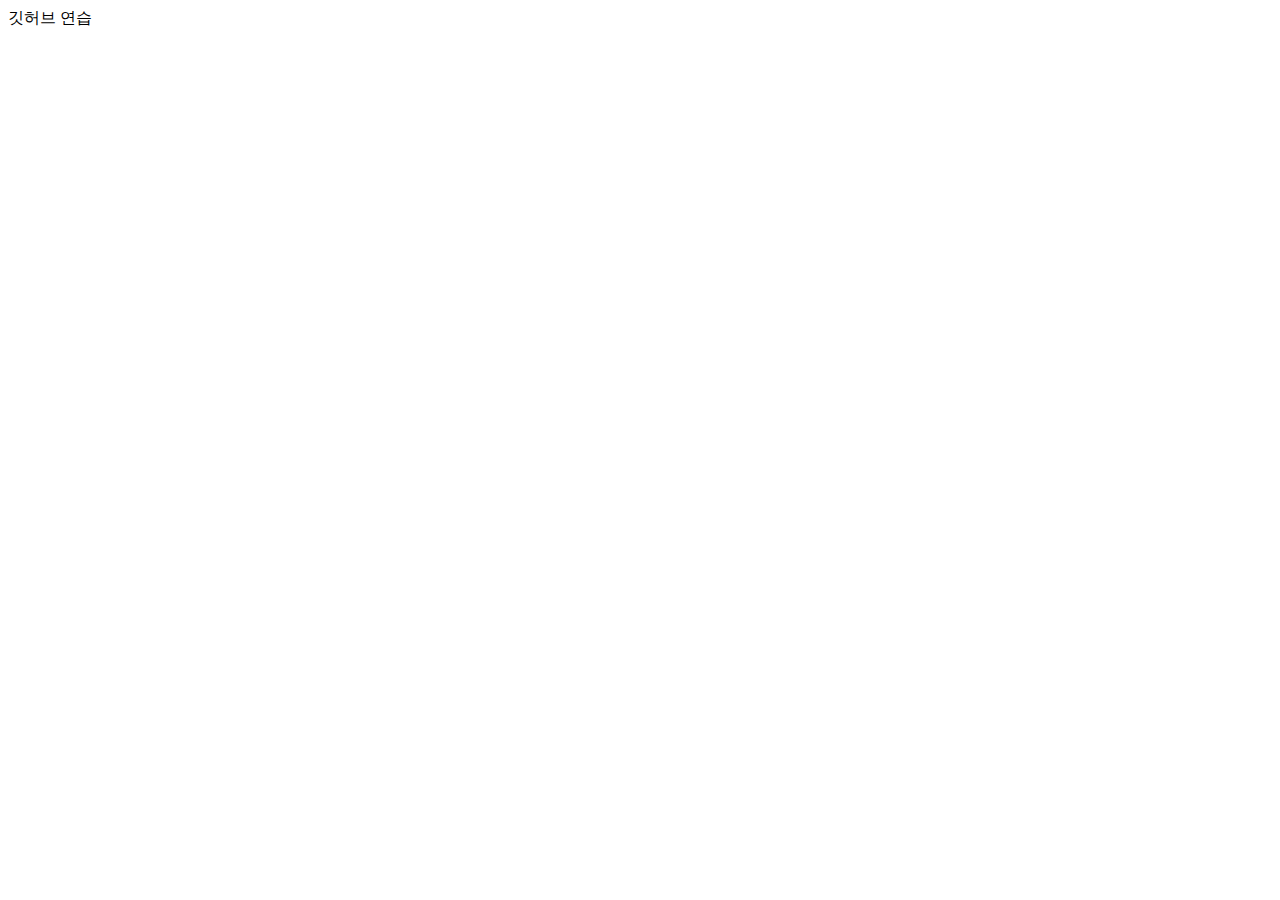
==== smartbogo/WebContent/index.html @ 6a074223 "푸쉬 연습" ====
<!doctype html>
<html lang="ko-kr">
  <head>
    <meta charset="utf-8">
    <meta http-equiv="X-UA-Compatible" content="IE=edge">
    <meta name="viewport" content="width=device-width, initial-scale=1">
    <title> SMARTBOGO </title>
		깃허브 연습
  </head>
<body>    
</body>
</html>
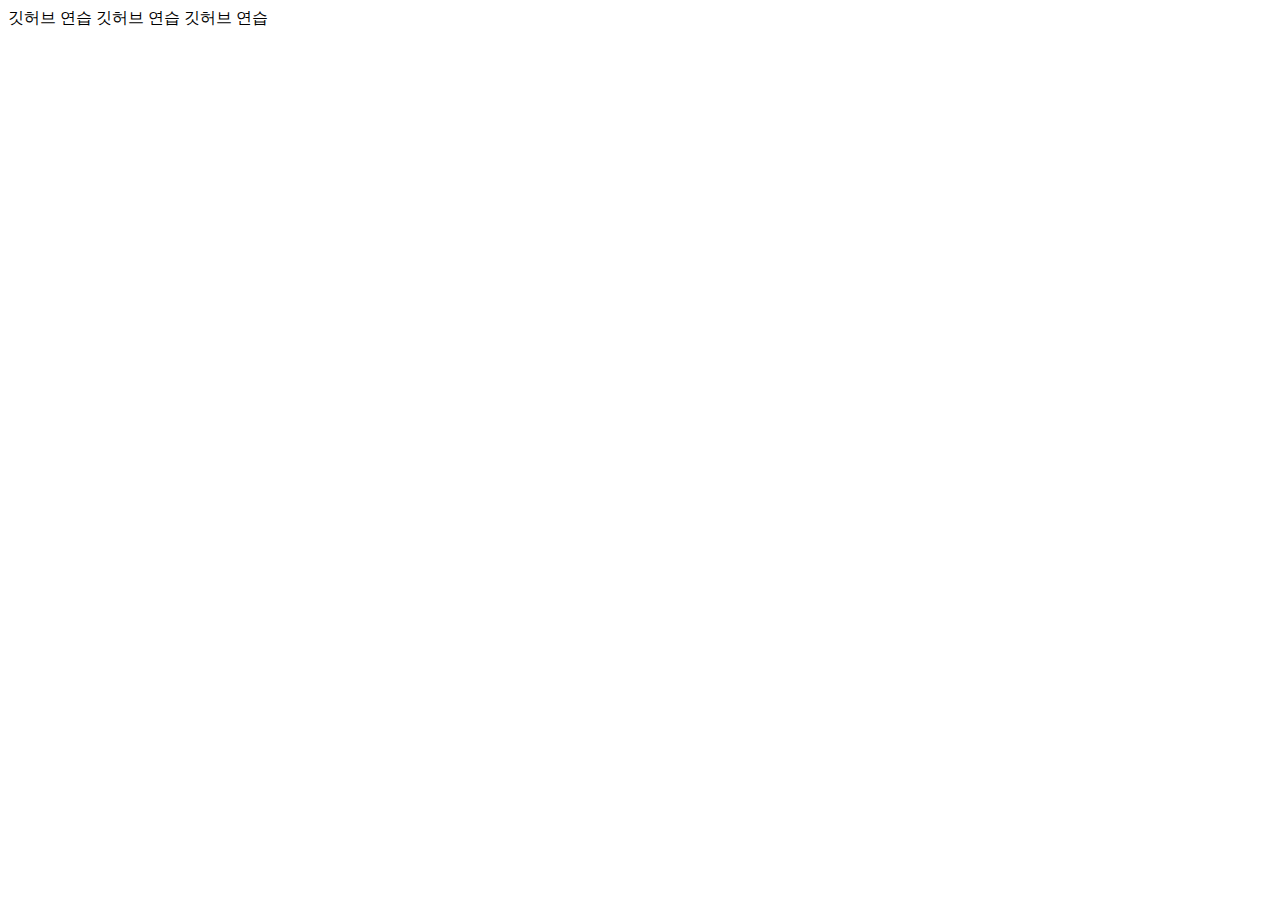
==== commit 1e357fe8: "브랜치 체크아웃 연습" ====
--- a/smartbogo/WebContent/index.html
+++ b/smartbogo/WebContent/index.html
@@ -4,7 +4,9 @@
     <meta charset="utf-8">
     <meta http-equiv="X-UA-Compatible" content="IE=edge">
     <meta name="viewport" content="width=device-width, initial-scale=1">
-    <title> SMARTBOGO </title>
+    <title> SMARTBOGO </title> <!--  source tree -->
+		깃허브 연습
+		깃허브 연습
 		깃허브 연습
   </head>
 <body>    
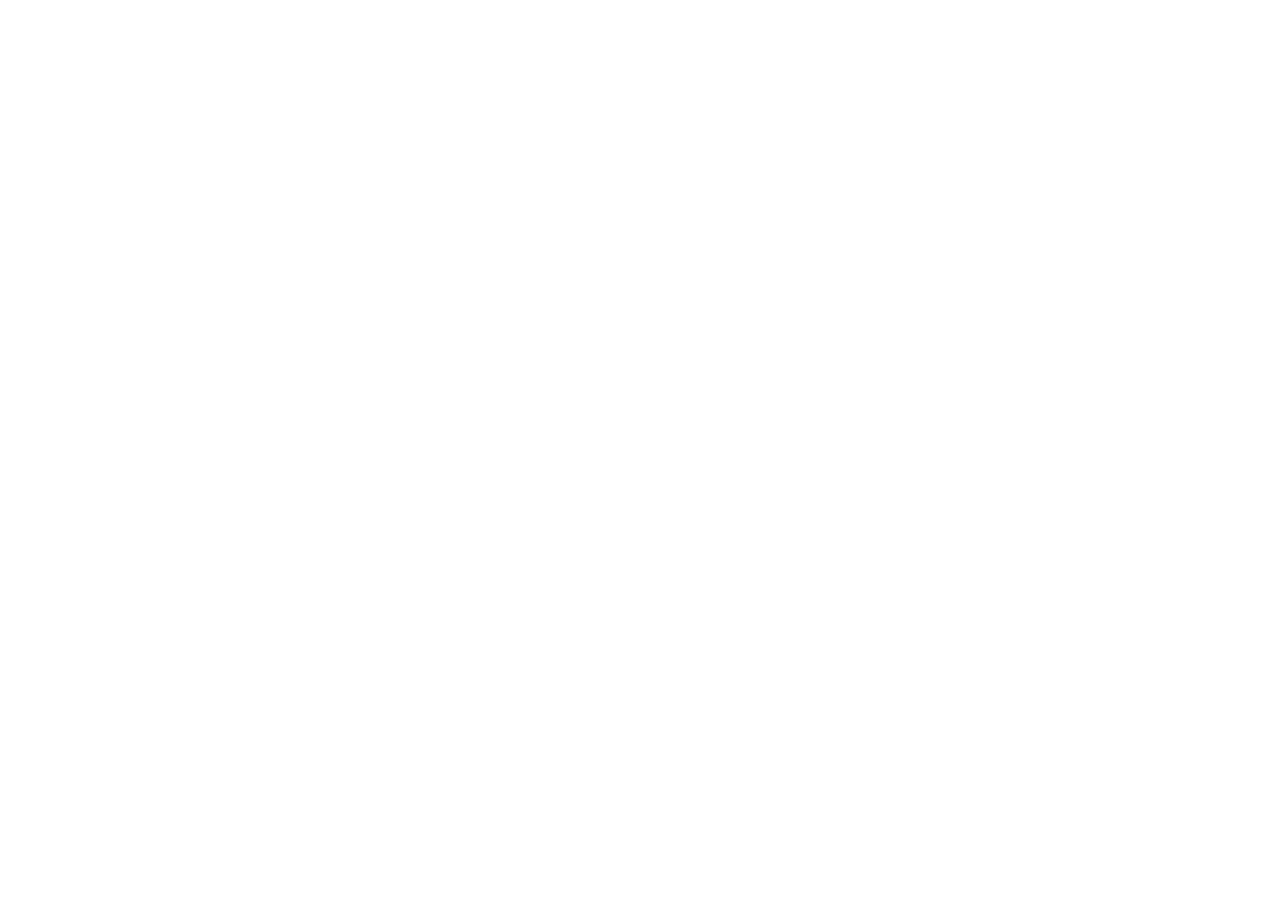
==== commit b0d94580: "연습" ====
--- a/smartbogo/WebContent/index.html
+++ b/smartbogo/WebContent/index.html
@@ -4,10 +4,8 @@
     <meta charset="utf-8">
     <meta http-equiv="X-UA-Compatible" content="IE=edge">
     <meta name="viewport" content="width=device-width, initial-scale=1">
-    <title> SMARTBOGO </title> <!--  source tree -->
-		깃허브 연습
-		깃허브 연습
-		깃허브 연습
+    <title> SMARTBOGO </title>
+    
   </head>
 <body>    
 </body>
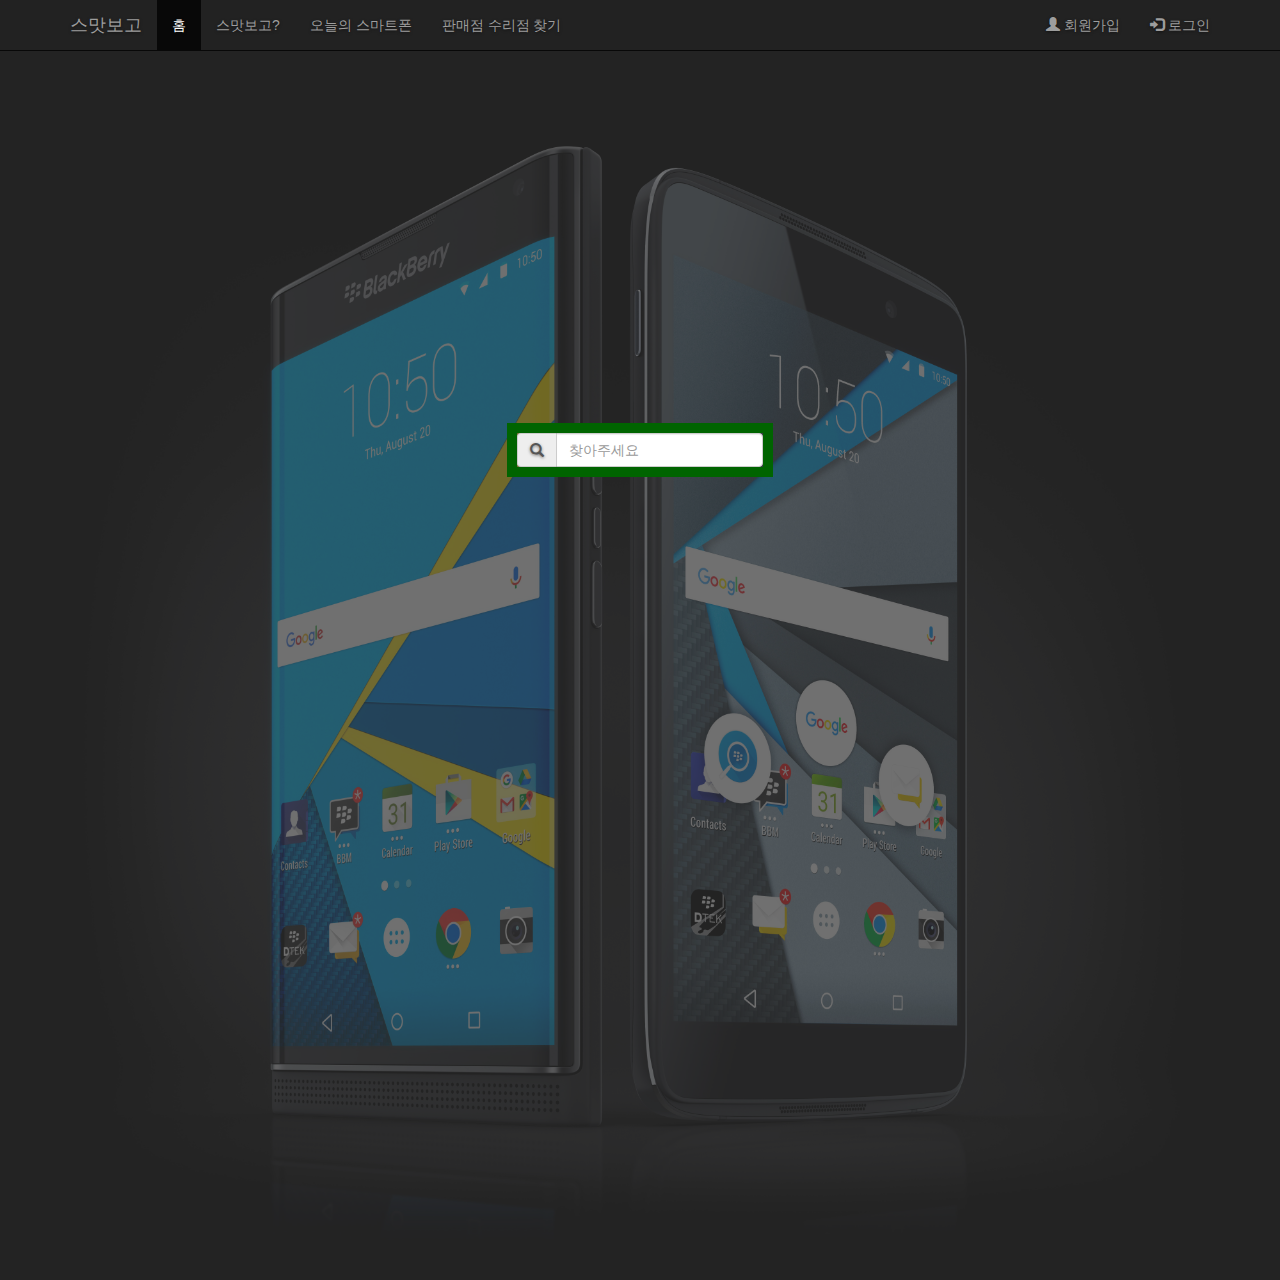
==== commit 1073535d: "메인화면 작업내용 index.html 본 파일로 반영" ====
--- a/smartbogo/WebContent/index.html
+++ b/smartbogo/WebContent/index.html
@@ -1,12 +1,111 @@
-<!doctype html>
-<html lang="ko-kr">
+<!DOCTYPE html>
+<html lang="ko">
   <head>
     <meta charset="utf-8">
     <meta http-equiv="X-UA-Compatible" content="IE=edge">
     <meta name="viewport" content="width=device-width, initial-scale=1">
-    <title> SMARTBOGO </title>
+    <!-- 위 3개의 메타 태그는 *반드시* head 태그의 처음에 와야합니다; 어떤 다른 콘텐츠들은 반드시 이 태그들 *다음에* 와야 합니다 -->
+    <title>스맛보고</title>
+
+    <!-- 부트스트랩 -->
     
+    <link href="./intro/css/bootstrap.min.css" rel="stylesheet">
+
+    <!-- IE8 에서 HTML5 요소와 미디어 쿼리를 위한 HTML5 shim 와 Respond.js -->
+    <!-- WARNING: Respond.js 는 당신이 file:// 을 통해 페이지를 볼 때는 동작하지 않습니다. -->
+    <!--[if lt IE 9]>
+      <script src="https://oss.maxcdn.com/html5shiv/3.7.2/html5shiv.min.js"></script>
+      <script src="https://oss.maxcdn.com/respond/1.4.2/respond.min.js"></script>
+    <![endif]-->
+    
+ 
+ 	<!-- jQuery (부트스트랩의 자바스크립트 플러그인을 위해 필요합니다) -->
+    <script src="https://ajax.googleapis.com/ajax/libs/jquery/1.11.2/jquery.min.js"></script>
+    
+    <!-- 모든 컴파일된 플러그인을 포함합니다 (아래), 원하지 않는다면 필요한 각각의 파일을 포함하세요 -->
+    <script src="./intro/js/bootstrap.min.js"></script>
+    
+    <!-- 부트스트랩 끝 -->
+    
+ 	<link rel="stylesheet" href="./intro/css/index.css">
+ 	<script type="text/javascript" src="./intro/js/index.js"></script>
+ 	
+ 	<!-- 로그인시 팝업 -->
+ 	<script type="text/javascript" src="./intro/js/jquery.bpopup.min.js"></script>
   </head>
-<body>    
-</body>
+  <body style="overflow:hidden">
+	  <div class="container_fluid">
+	  
+	  	<!-- 상단 메뉴 -->
+	  	<nav class="navbar navbar-inverse navbar-fixed-top">
+	      <div class="container">
+	        <div class="navbar-header">
+	          <button type="button" class="navbar-toggle collapsed" data-toggle="collapse" data-target="#navbar" aria-expanded="false" aria-controls="navbar">
+	            <span class="sr-only">Toggle navigation</span>
+	            <span class="icon-bar"></span>
+	            <span class="icon-bar"></span>
+	            <span class="icon-bar"></span>
+	          </button>
+	          <a class="navbar-brand" href="#">스맛보고</a>
+	        </div>
+	        <div id="navbar" class="collapse navbar-collapse">
+	          <ul class="nav navbar-nav">
+				<li class="active"><a href="#">홈</a></li>
+	            <li><a href="#about">스맛보고?</a></li>
+	            <li><a href="#today_smartphone">오늘의 스마트폰</a></li>
+	            <li><a href="#today_smartphone">판매점 수리점 찾기</a></li>
+	          </ul>
+	          
+	          <ul class="nav navbar-nav navbar-right">
+	      		<li><a href="./signup/signup.html"><span class="glyphicon glyphicon-user"></span> 회원가입</a></li>
+	      		<li><a href="#" id="login_p"><span class="glyphicon glyphicon-log-in"></span> 로그인</a></li>
+	    	  </ul>
+	        </div><!--/.nav-collapse -->
+	      </div>
+	    </nav>
+	 
+	 	<!-- 화면 중앙 검색창 -->
+     	  	
+		<form class="form-inline">
+				<div class="form-group">
+					<div class="input-group">
+						<div class="input-group-addon"><span class="glyphicon glyphicon-search"></span></div>
+						<input type="text" class="form-control" id="search_input" placeholder="찾아주세요">
+				    </div>
+			  	</div>
+		</form>
+	 
+	    <!-- 인트로 캐러셀(Carousel) -->
+	    <div id="intro_carousel" class="carosuel slide" data-ride="carosuel">
+	  
+	    <!-- 캐러셀 아이템 -->
+	  		<div class="carousel-inner">
+	  			<div class="item active"> <!-- 초기 실행시 활성화되는 이미지 -->
+	  				<img src="./intro/images/index0.jpg" alt="메인 이미지">
+	  			</div>
+	  			<script>
+	  			    var item = $('.carousel-inner');
+		  			for(var i=1; i < 13; i++) {
+		  					<!-- 초기 실행시 활성화되는 이미지 -->
+		  					item.append(
+		  							'<div class="item">' +
+		  								'<img src=' + '"./intro/images/index' + i + '.jpg"' + ' alt="메인 이미지">'
+		  							+ '</div>'
+		  					);
+					}
+		  		</script>
+	  			
+	  			
+	  		</div>
+	  	</div> <!-- 캐러셀 끝 -->
+	  	
+	  	<div id="login_section">
+	  		<div id="container"></div>
+	  	</div>
+	  	
+
+     </div>
+     
+     	
+  </body>
 </html>--- a/smartbogo/WebContent/intro/css/index.css
+++ b/smartbogo/WebContent/intro/css/index.css
@@ -0,0 +1,226 @@
+@charset "UTF-8";
+
+/*
+ * Globals
+ */
+
+/* Links */
+a,
+a:focus,
+a:hover {
+  color: #fff;
+}
+
+/* Custom default button */
+.btn-default,
+.btn-default:hover,
+.btn-default:focus {
+  color: #333;
+  text-shadow: none; /* Prevent inheritence from `body` */
+  background-color: #fff;
+  border: 1px solid #fff;
+}
+
+
+/*
+ * Base structure
+ */
+
+html,
+body {
+  height: 100%;
+  background-color: #333;	/* index.html 전면 */
+}
+body {						/* index.html 의 body 부분만 */
+  color: #fff;
+  text-align: center;
+  text-shadow: 0 1px 3px rgba(0,0,0,.5);
+}
+
+/* Extra markup and styles for table-esque vertical and horizontal centering */
+.site-wrapper {
+  display: table;
+  width: 100%;
+  height: 100%; /* For at least Firefox */
+  min-height: 100%;
+  -webkit-box-shadow: inset 0 0 100px rgba(0,0,0,.5);
+          box-shadow: inset 0 0 100px rgba(0,0,0,.5);
+}
+.site-wrapper-inner {
+  display: table-cell;
+  vertical-align: top;
+}
+.cover-container {
+  margin-right: auto;
+  margin-left: auto;
+}
+
+/* Padding for spacing */
+.inner {
+  padding: 30px;
+}
+
+
+/*
+ * Header
+ */
+.masthead-brand {
+  margin-top: 10px;
+  margin-bottom: 10px;
+}
+
+.masthead-nav > li {
+  display: inline-block;
+}
+.masthead-nav > li + li {
+  margin-left: 20px;
+}
+.masthead-nav > li > a {
+  padding-right: 0;
+  padding-left: 0;
+  font-size: 16px;
+  font-weight: bold;
+  color: #fff; /* IE8 proofing */
+  color: rgba(255,255,255,.75);
+  border-bottom: 2px solid transparent;
+}
+.masthead-nav > li > a:hover,
+.masthead-nav > li > a:focus {
+  background-color: transparent;
+  border-bottom-color: #a9a9a9;
+  border-bottom-color: rgba(255,255,255,.25);
+}
+.masthead-nav > .active > a,
+.masthead-nav > .active > a:hover,
+.masthead-nav > .active > a:focus {
+  color: #fff;
+  border-bottom-color: #fff;
+}
+
+@media (min-width: 768px) {
+  .masthead-brand {
+    float: left;
+  }
+  .masthead-nav {
+    float: right;
+  }
+}
+
+
+/*
+ * Cover
+ */
+
+.cover {
+  padding: 0 20px;
+}
+.cover .btn-lg {
+  padding: 10px 20px;
+  font-weight: bold;
+}
+
+
+/*
+ * Footer
+ */
+
+.mastfoot {
+  color: #999; /* IE8 proofing */
+  color: rgba(255,255,255,.5);
+}
+
+
+/*
+ * Affix and center
+ */
+
+@media (min-width: 768px) {
+  /* Pull out the header and footer */
+  .masthead {
+    position: fixed;
+    top: 0;
+  }
+  .mastfoot {
+    position: fixed;
+    bottom: 0;
+  }
+  /* Start the vertical centering */
+  .site-wrapper-inner {
+    vertical-align: middle;
+  }
+  /* Handle the widths */
+  .masthead,
+  .mastfoot,
+  .cover-container {
+    width: 100%; /* Must be percentage or pixels for horizontal alignment */
+  }
+}
+
+@media (min-width: 992px) {
+  .masthead,
+  .mastfoot,
+  .cover-container {
+    width: 700px;
+  }
+}
+
+.starter-template {
+	padding: 40px 15px;
+	text-align: center;
+}
+		
+/* 여기서부터는 Bootstrap 외로 추가 내용입니다. */
+
+/* 캐러셀 */
+img {
+	opacity: 0.3;
+	min-height: 100%;
+}
+
+.intro_carousel {
+	position: absolute;
+  	top: 50%;
+  	left: 50%;
+  	transform: translate(-50%, -50%);
+  	-webkit-transform: translate(-50%, -50%);
+  	-moz-transform: translate(-50%, -50%);
+ 	-o-transform: translate(-50%, -50%);
+  	-ms-transform: translate(-50%, -50%);
+  
+  	margin: auto;
+  	overflow: auto;
+}
+
+.form-inline { /* #intro_carousel 의 중앙 */
+	position: absolute;
+  	top: 50%;
+  	left: 50%;
+  	transform: translate(-50%, -50%);
+  	-webkit-transform: translate(-50%, -50%);
+  	-moz-transform: translate(-50%, -50%);
+ 	-o-transform: translate(-50%, -50%);
+  	-ms-transform: translate(-50%, -50%);
+  
+  	margin: auto;
+  	overflow: auto;
+  	z-index: 100;
+	
+}
+
+.input-group {
+	border:darkgreen 10px solid;
+}
+
+#container {
+	margin: auto;
+	overflow: auto;
+}
+
+/* bPopup 관련 */
+iframe {
+	border: powderblue 5px solid;
+	min-width: 350px;
+	min-height: 260px;
+}
+
+
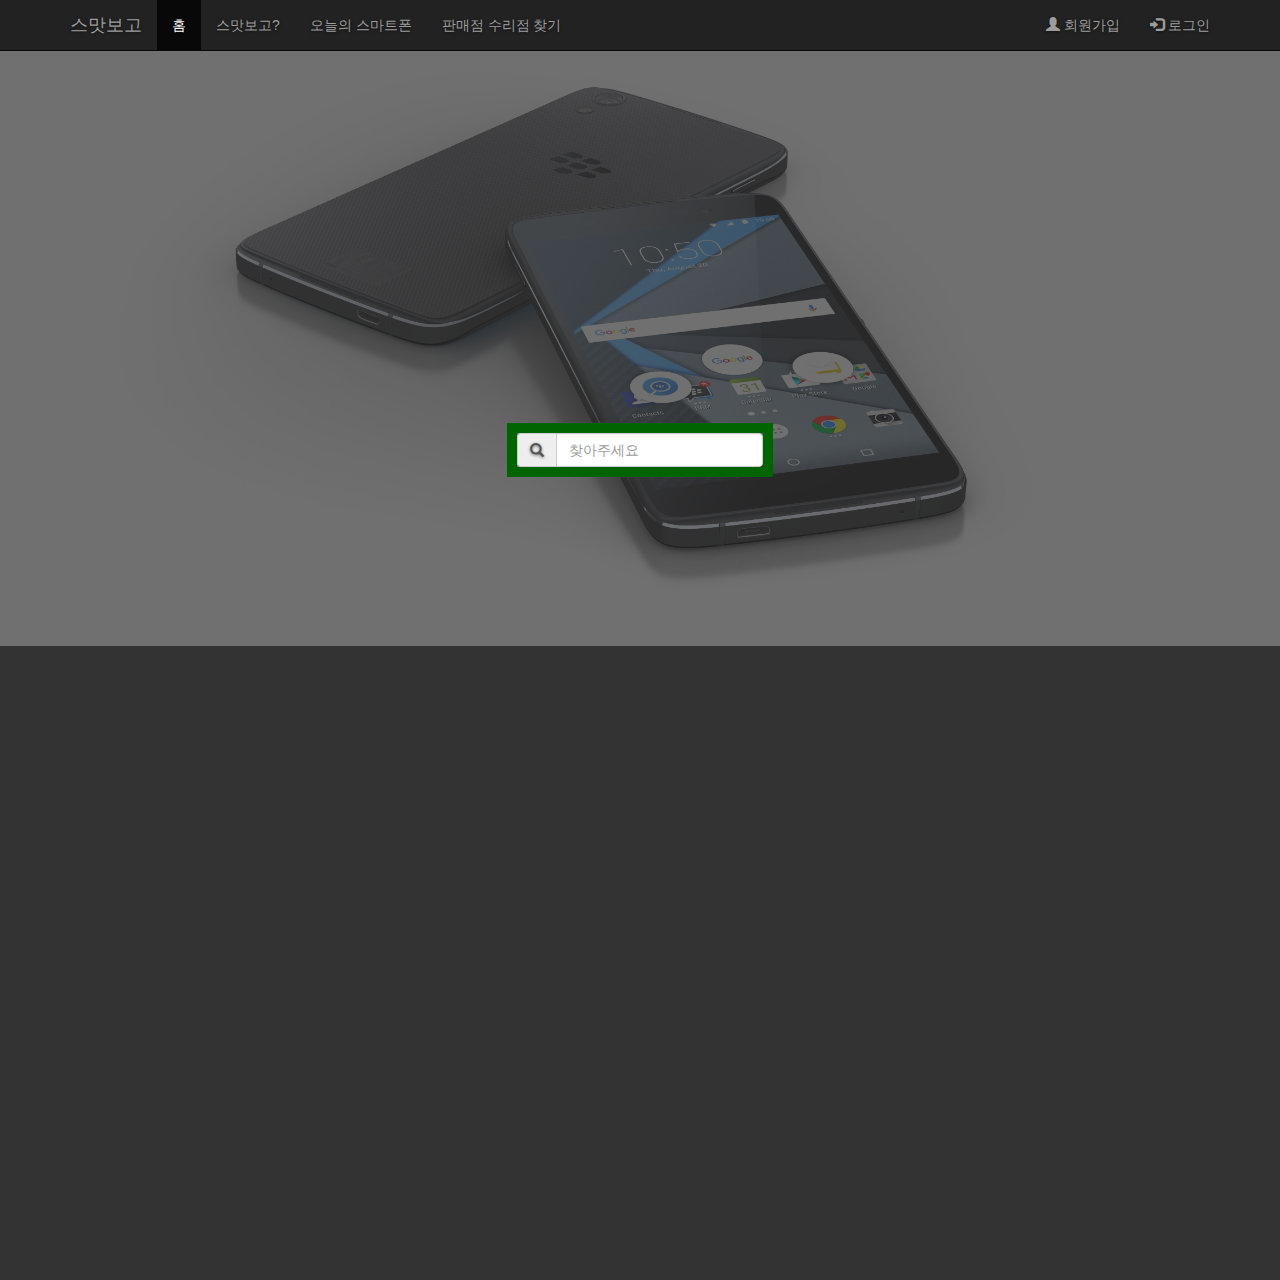
==== commit 64a9c0d7: "회원가입-약식 완료 (회원가입시 아이디 쿠키 저장하여 index.html 로 넘겨짐.)" ====
--- a/smartbogo/WebContent/index.html
+++ b/smartbogo/WebContent/index.html
@@ -32,6 +32,9 @@
  	
  	<!-- 로그인시 팝업 -->
  	<script type="text/javascript" src="./intro/js/jquery.bpopup.min.js"></script>
+ 	
+ 	<!-- 쿠키 라이브러리 -->
+ 	<script type="text/javascript" src="./intro/js/jquery.cookie.js"></script>
   </head>
   <body style="overflow:hidden">
 	  <div class="container_fluid">
@@ -52,14 +55,13 @@
 	          <ul class="nav navbar-nav">
 				<li class="active"><a href="#">홈</a></li>
 	            <li><a href="#about">스맛보고?</a></li>
-	            <li><a href="#today_smartphone">오늘의 스마트폰</a></li>
-	            <li><a href="#today_smartphone">판매점 수리점 찾기</a></li>
+	            <li><a href="model_info.html">오늘의 스마트폰</a></li>
+	            <li><a href="./map/map.html">판매점 수리점 찾기</a></li>
 	          </ul>
 	          
-	          <ul class="nav navbar-nav navbar-right">
-	      		<li><a href="./signup/signup.html"><span class="glyphicon glyphicon-user"></span> 회원가입</a></li>
-	      		<li><a href="#" id="login_p"><span class="glyphicon glyphicon-log-in"></span> 로그인</a></li>
-	    	  </ul>
+	         <ul id="loginbar" class="nav navbar-nav navbar-right">
+	         	<!-- 로그인 영역 -->
+	    	 </ul>
 	        </div><!--/.nav-collapse -->
 	      </div>
 	    </nav>
